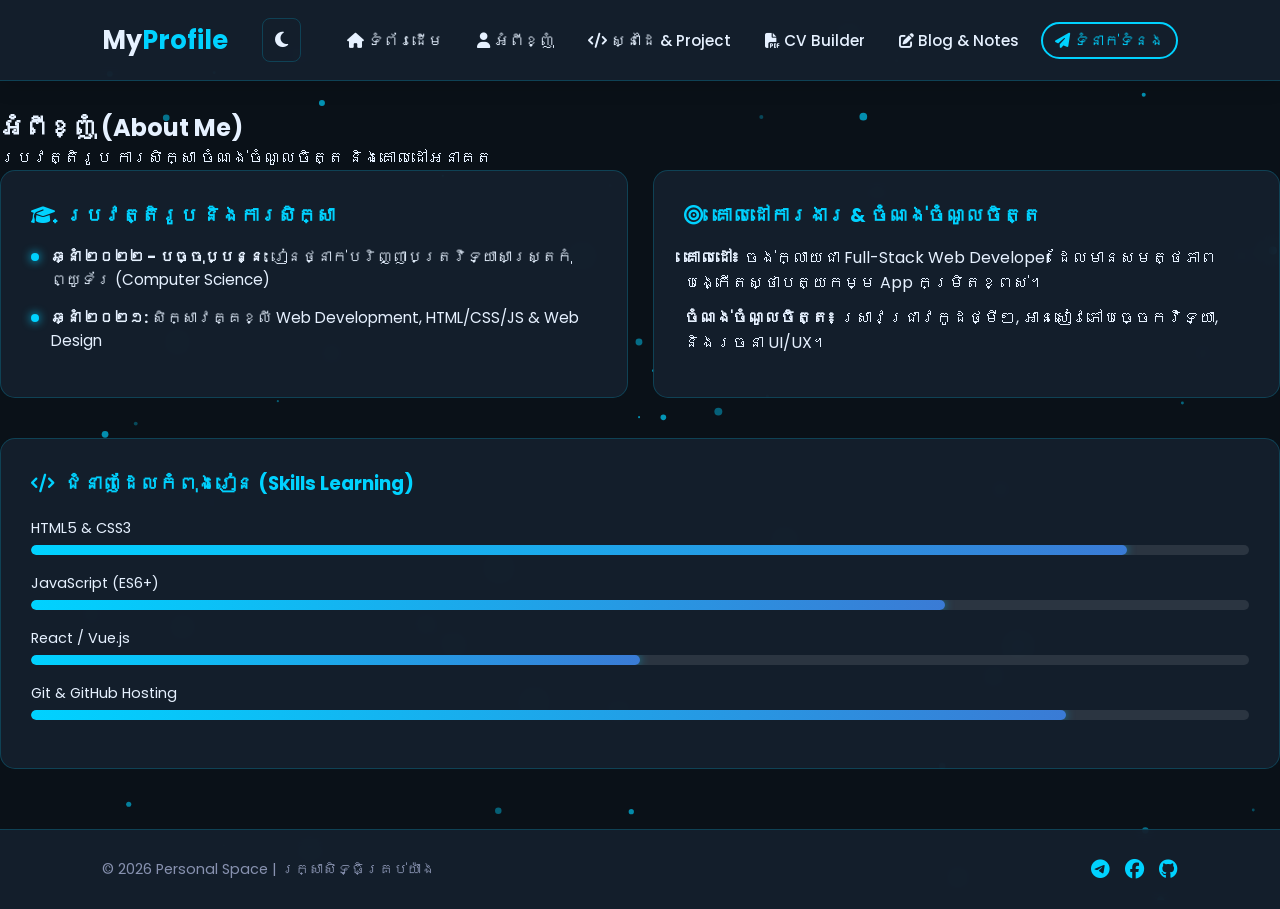
==== More/about.html @ 81aff98f "first commit" ====
<!DOCTYPE html>
<html lang="km">

<head>
    <meta charset="UTF-8">
    <meta name="viewport" content="width=device-width, initial-scale=1.0">
    <title>អំពីខ្ញុំ - About Me</title>
    <link href="https://fonts.googleapis.com/css2?family=Kantumruuy+Pro:wght@300;400;600;700&family=Poppins:wght@300;400;600;700&display=swap" rel="stylesheet">
    <link rel="stylesheet" href="https://cdnjs.cloudflare.com/ajax/libs/font-awesome/6.4.0/css/all.min.css">
    <link rel="stylesheet" href="../style.css">

    <!-- CSS ផ្ទាល់សម្រាប់ទំព័រ About -->
    <style>
        .about-grid {
            display: grid;
            grid-template-columns: repeat(auto-fit, minmax(300px, 1fr));
            gap: 25px;
            margin-bottom: 40px;
        }

        .info-card {
            background: var(--card-bg, rgba(255, 255, 255, 0.05));
            border: 1px solid var(--border-color, rgba(0, 210, 255, 0.2));
            padding: 30px;
            border-radius: 15px;
            backdrop-filter: blur(10px);
            transition: all 0.3s ease;
        }

        .info-card:hover {
            transform: translateY(-5px);
            border-color: var(--primary-sky, #00d2ff);
            box-shadow: 0 10px 25px rgba(0, 210, 255, 0.2);
        }

        .info-card h3 {
            color: var(--primary-sky, #00d2ff);
            margin-bottom: 15px;
            font-size: 1.2rem;
            display: flex;
            align-items: center;
            gap: 10px;
        }

        .timeline {
            list-style: none;
            padding-left: 0;
        }

        .timeline li {
            position: relative;
            padding-left: 20px;
            margin-bottom: 15px;
            color: var(--text-color, #e6f1ff);
            font-size: 0.95rem;
        }

        .timeline li::before {
            content: '';
            position: absolute;
            left: 0;
            top: 8px;
            width: 8px;
            height: 8px;
            background: var(--primary-sky, #00d2ff);
            border-radius: 50%;
            box-shadow: 0 0 10px var(--primary-sky, #00d2ff);
        }

        .skills-section {
            background: var(--card-bg, rgba(255, 255, 255, 0.05));
            border: 1px solid var(--border-color, rgba(0, 210, 255, 0.2));
            padding: 30px;
            border-radius: 15px;
            backdrop-filter: blur(10px);
        }

        .skills-section h3 {
            color: var(--primary-sky, #00d2ff);
            margin-bottom: 20px;
            display: flex;
            align-items: center;
            gap: 10px;
        }

        .skill-item {
            margin-bottom: 18px;
        }

        .skill-item span {
            display: block;
            margin-bottom: 6px;
            font-size: 0.9rem;
            color: var(--text-color, #e6f1ff);
        }

        .progress-bar {
            width: 100%;
            height: 10px;
            background: rgba(255, 255, 255, 0.1);
            border-radius: 10px;
            overflow: hidden;
        }

        .progress {
            height: 100%;
            background: linear-gradient(90deg, var(--primary-sky, #00d2ff), var(--secondary-sky, #3a7bd5));
            border-radius: 10px;
            transition: width 1s ease-in-out;
            box-shadow: 0 0 10px rgba(0, 210, 255, 0.5);
        }
    </style>
</head>

<body class="dark-mode">
    <canvas id="bg-canvas"></canvas>
    <div id="header-container"></div>

    <main class="page-container" style="padding-top: 110px;">
        <section class="section-title">
            <h2>អំពី<span>ខ្ញុំ</span> (About Me)</h2>
            <p>ប្រវត្តិរូប ការសិក្សា ចំណង់ចំណូលចិត្ត និងគោលដៅអនាគត</p>
        </section>

        <div class="about-grid">
            <div class="info-card">
                <h3><i class="fa-solid fa-graduation-cap"></i> ប្រវត្តិរូប និងការសិក្សា</h3>
                <ul class="timeline">
                    <li><strong>ឆ្នាំ ២០២២ - បច្ចុប្បន្ន:</strong> រៀនថ្នាក់បរិញ្ញាបត្រវិទ្យាសាស្ត្រកុំព្យូទ័រ (Computer Science)</li>
                    <li><strong>ឆ្នាំ ២០២១:</strong> សិក្សាវគ្គខ្លី Web Development, HTML/CSS/JS & Web Design</li>
                </ul>
            </div>

            <div class="info-card">
                <h3><i class="fa-solid fa-bullseye"></i> គោលដៅការងារ & ចំណង់ចំណូលចិត្ត</h3>
                <p style="margin-bottom: 10px;"><strong>គោលដៅ៖</strong> ចង់ក្លាយជា Full-Stack Web Developer ដែលមានសមត្ថភាពបង្កើតស្ថាបត្យកម្ម App កម្រិតខ្ពស់។</p>
                <p><strong>ចំណង់ចំណូលចិត្ត៖</strong> ស្រាវជ្រាវកូដថ្មីៗ, អានសៀវភៅបច្ចេកវិទ្យា, និងរចនា UI/UX។</p>
            </div>
        </div>

        <section class="skills-section">
            <h3><i class="fa-solid fa-code"></i> ជំនាញដែលកំពុងរៀន (Skills Learning)</h3>
            <div class="skills-bar">
                <div class="skill-item">
                    <span>HTML5 & CSS3</span>
                    <div class="progress-bar"><div class="progress" style="width: 90%;"></div></div>
                </div>
                <div class="skill-item">
                    <span>JavaScript (ES6+)</span>
                    <div class="progress-bar"><div class="progress" style="width: 75%;"></div></div>
                </div>
                <div class="skill-item">
                    <span>React / Vue.js</span>
                    <div class="progress-bar"><div class="progress" style="width: 50%;"></div></div>
                </div>
                <div class="skill-item">
                    <span>Git & GitHub Hosting</span>
                    <div class="progress-bar"><div class="progress" style="width: 85%;"></div></div>
                </div>
            </div>
        </section>
    </main>

    <div id="footer-container"></div>
    <script src="../script.js"></script>
    <script>
        fetch('header.html')
            .then(res => res.text())
            .then(data => {
                document.getElementById('header-container').innerHTML = data;
                setupNavLinks();
                initHeaderEvents();
            });

        fetch('footer.html')
            .then(res => res.text())
            .then(data => {
                document.getElementById('footer-container').innerHTML = data;
            });
    </script>
</body>
</html>
---- style.css ----
/* ==========================================
   GLOBAL VARIABLES & THEMES (Light & Dark)
   ========================================== */
* {
    margin: 0;
    padding: 0;
    box-sizing: border-box;
    font-family: 'Poppins', 'Kantumruuy Pro', sans-serif;
    transition: background-color 0.3s ease, color 0.3s ease, border-color 0.3s ease;
}

:root {
    --primary-sky: #00d2ff;
    --secondary-sky: #3a7bd5;
    --bg-dark: #0a1118;
    --card-bg: rgba(22, 33, 48, 0.85);
    --text-color: #e6f1ff;
    --text-muted: #8892b0;
    --accent-glow: rgba(0, 210, 255, 0.4);
    --border-color: rgba(0, 210, 255, 0.2);
}

body.light-mode {
    --bg-dark: #f0f8ff;
    --card-bg: rgba(255, 255, 255, 0.9);
    --text-color: #1a202c;
    --text-muted: #4a5568;
    --primary-sky: #0077b6;
    --secondary-sky: #00b4d8;
    --accent-glow: rgba(0, 119, 182, 0.25);
    --border-color: rgba(0, 119, 182, 0.3);
}

body {
    background-color: var(--bg-dark);
    color: var(--text-color);
    min-height: 100vh;
    overflow-x: hidden;
    position: relative;
}

#bg-canvas {
    position: fixed;
    top: 0;
    left: 0;
    width: 100%;
    height: 100%;
    z-index: 0;
    pointer-events: none;
}

/* ==========================================
   HEADER & NAVBAR STYLING (header.html)
   ========================================== */
.navbar {
    display: flex;
    justify-content: space-between;
    align-items: center;
    padding: 18px 8%;
    background: var(--card-bg);
    backdrop-filter: blur(12px);
    position: fixed;
    width: 100%;
    top: 0;
    z-index: 1000;
    border-bottom: 1px solid var(--border-color);
    box-shadow: 0 4px 20px rgba(0, 0, 0, 0.15);
}

.logo {
    font-size: 1.6rem;
    font-weight: 700;
    color: var(--text-color);
}

.logo span {
    color: var(--primary-sky);
}

.nav-links {
    display: flex;
    list-style: none;
    align-items: center;
    gap: 10px;
}

.nav-links li a {
    color: var(--text-color);
    text-decoration: none;
    font-size: 0.95rem;
    font-weight: 500;
    padding: 6px 12px;
    border-radius: 8px;
}

.nav-links li a:hover {
    color: var(--primary-sky);
    background: rgba(0, 210, 255, 0.08);
}

.btn-nav {
    border: 2px solid var(--primary-sky) !important;
    color: var(--primary-sky) !important;
    border-radius: 20px !important;
}

.btn-nav:hover {
    background: var(--primary-sky) !important;
    color: #fff !important;
    box-shadow: 0 0 15px var(--accent-glow);
}

.nav-controls {
    display: flex;
    align-items: center;
    gap: 12px;
}

.theme-btn, .hamburger {
    background: transparent;
    border: 1px solid var(--border-color);
    color: var(--text-color);
    padding: 8px 12px;
    border-radius: 8px;
    cursor: pointer;
    font-size: 1.1rem;
}

.theme-btn:hover, .hamburger:hover {
    border-color: var(--primary-sky);
    color: var(--primary-sky);
}

.hamburger {
    display: none;
}

/* Mobile Responsive Navbar */
@media (max-width: 900px) {
    .hamburger { display: block; }
    .nav-links {
        position: fixed;
        top: 75px;
        right: -100%;
        flex-direction: column;
        background: var(--bg-dark);
        width: 100%;
        padding: 25px;
        transition: 0.4s ease;
        border-bottom: 1px solid var(--border-color);
        box-shadow: 0 10px 25px rgba(0,0,0,0.3);
    }
    .nav-links.active { right: 0; }
    .nav-links li { width: 100%; text-align: center; margin: 5px 0; }
}

/* ==========================================
   FOOTER STYLING (footer.html)
   ========================================== */
footer {
    text-align: center;
    padding: 25px 8%;
    background: var(--card-bg);
    backdrop-filter: blur(10px);
    color: var(--text-muted);
    font-size: 0.9rem;
    border-top: 1px solid var(--border-color);
    margin-top: 60px;
    position: relative;
    z-index: 1;
}

.footer-content {
    display: flex;
    justify-content: space-between;
    align-items: center;
    flex-wrap: wrap;
    gap: 15px;
}

.social-links {
    display: flex;
    gap: 15px;
}

.social-links a {
    color: var(--primary-sky);
    font-size: 1.2rem;
    transition: transform 0.3s ease;
}

.social-links a:hover {
    transform: scale(1.2);
}
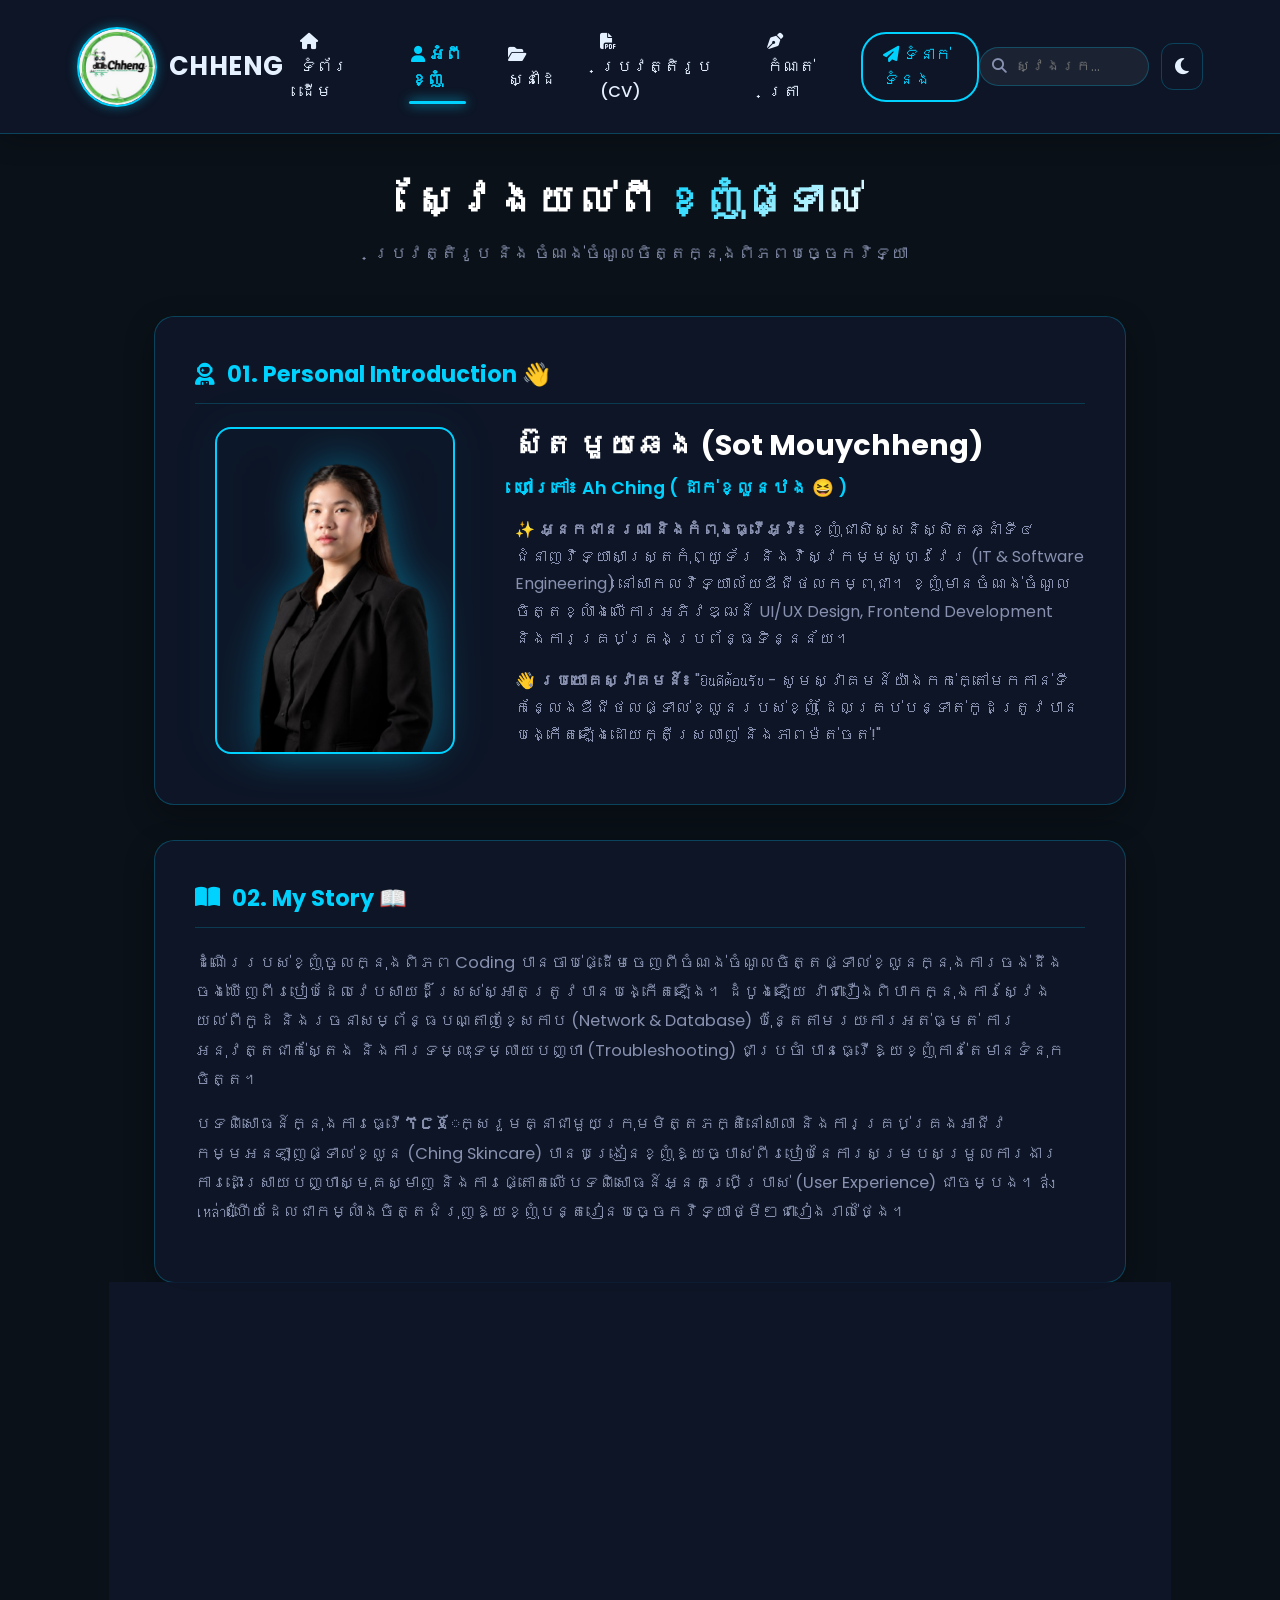
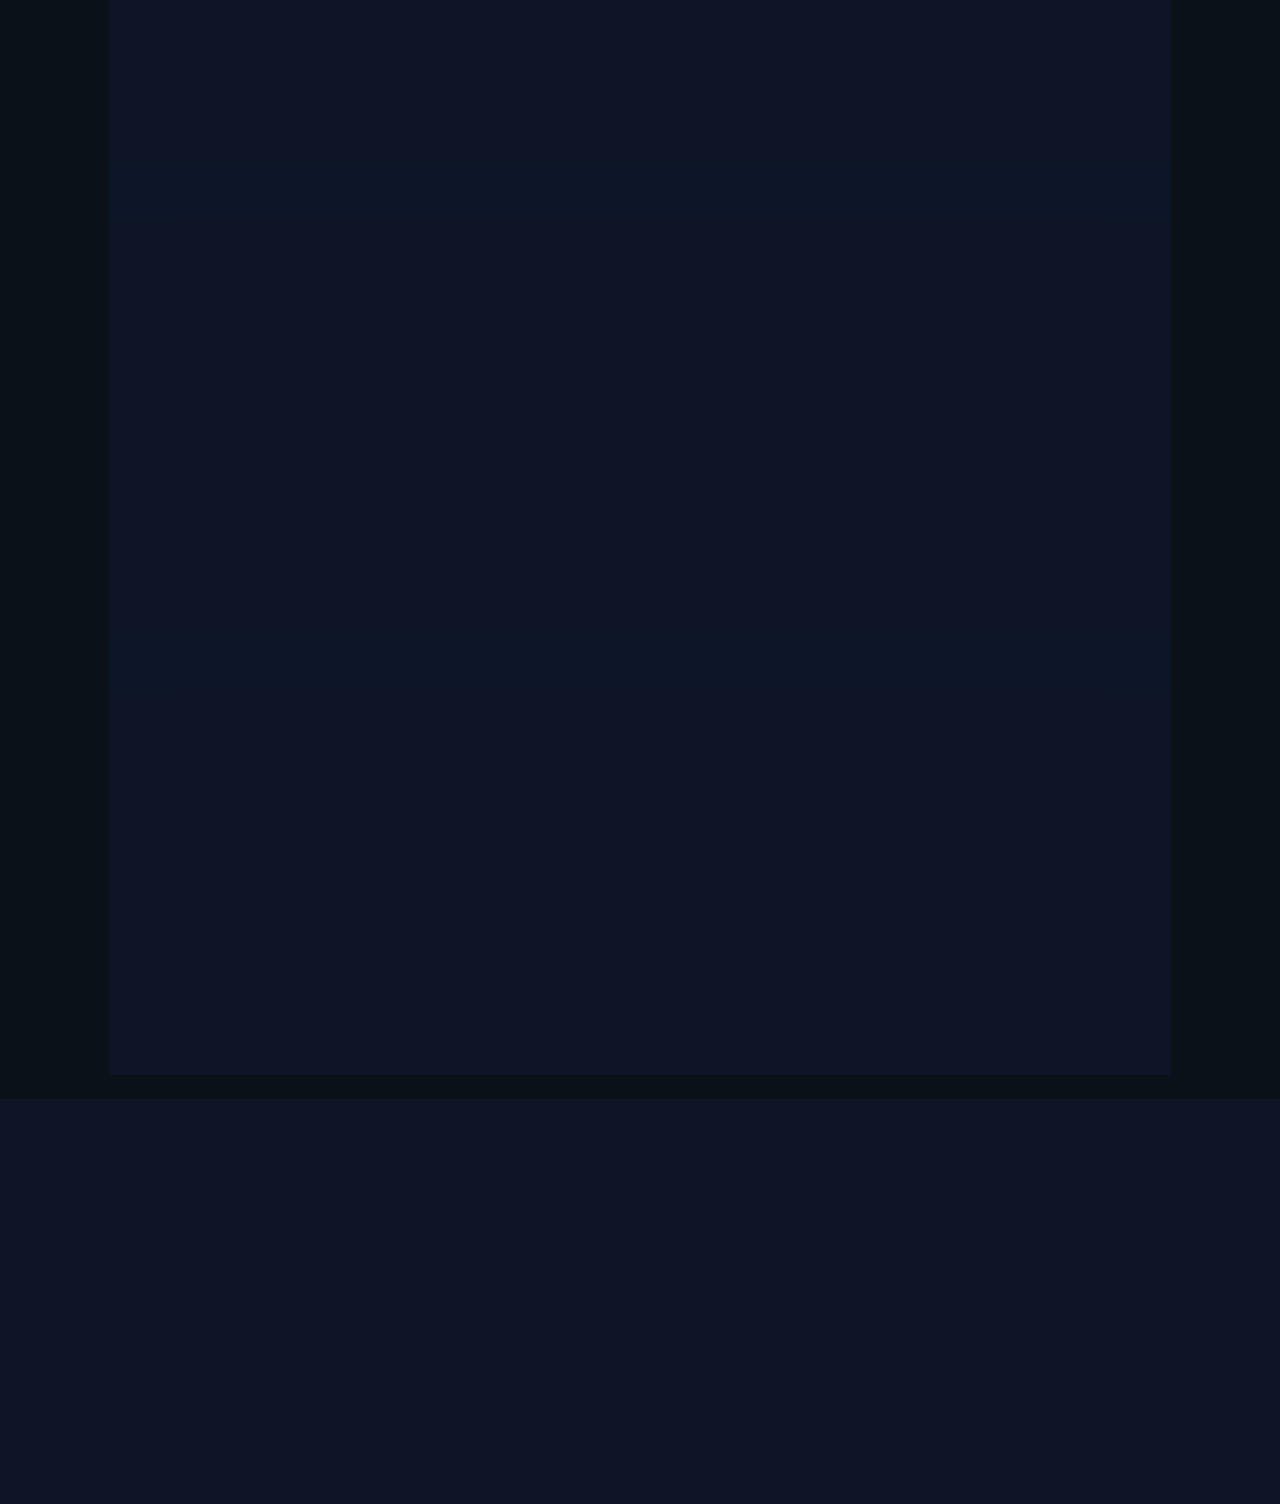
==== commit c8116767: "fix index" ====
--- a/More/about.html
+++ b/More/about.html
@@ -4,172 +4,342 @@
 <head>
     <meta charset="UTF-8">
     <meta name="viewport" content="width=device-width, initial-scale=1.0">
-    <title>អំពីខ្ញុំ - About Me</title>
+    <title>អំពីខ្ញុំ (About Me) - CHHENG.dev</title>
+    <!-- Google Fonts -->
     <link href="https://fonts.googleapis.com/css2?family=Kantumruuy+Pro:wght@300;400;600;700&family=Poppins:wght@300;400;600;700&display=swap" rel="stylesheet">
+    <!-- Font Awesome Icons -->
     <link rel="stylesheet" href="https://cdnjs.cloudflare.com/ajax/libs/font-awesome/6.4.0/css/all.min.css">
     <link rel="stylesheet" href="../style.css">
 
-    <!-- CSS ផ្ទាល់សម្រាប់ទំព័រ About -->
+    <!-- CSS ផ្ទាល់សម្រាប់ទំព័រ About Me -->
     <style>
-        .about-grid {
-            display: grid;
-            grid-template-columns: repeat(auto-fit, minmax(300px, 1fr));
-            gap: 25px;
-            margin-bottom: 40px;
-        }
-
-        .info-card {
-            background: var(--card-bg, rgba(255, 255, 255, 0.05));
-            border: 1px solid var(--border-color, rgba(0, 210, 255, 0.2));
-            padding: 30px;
-            border-radius: 15px;
-            backdrop-filter: blur(10px);
-            transition: all 0.3s ease;
-        }
-
-        .info-card:hover {
+        * {
+            margin: 0;
+            padding: 0;
+            box-sizing: border-box;
+            font-family: 'Poppins', 'Kantumruuy Pro', sans-serif;
+        }
+
+        :root {
+            --primary-sky: #00d2ff;
+            --secondary-sky: #3a7bd5;
+            --bg-dark: #0a1118;
+            --card-bg: rgba(15, 23, 42, 0.85);
+            --text-color: #e6f1ff;
+            --text-muted: #8892b0;
+            --border-color: rgba(0, 210, 255, 0.25);
+            --accent-glow: rgba(0, 210, 255, 0.4);
+        }
+
+        body, body.dark-mode {
+            background-color: var(--bg-dark, #0a1118) !important;
+            color: var(--text-color, #e6f1ff) !important;
+            min-height: 100vh;
+            overflow-x: hidden;
+            position: relative;
+        }
+
+        .about-container {
+            max-width: 1100px;
+            margin: 170px auto 80px auto;
+            padding: 0 5%;
+        }
+
+        .section-header {
+            text-align: center;
+            margin-bottom: 50px;
+        }
+
+        .section-header h1 {
+            font-size: 2.5rem;
+            font-weight: 700;
+            color: #ffffff;
+            margin-bottom: 10px;
+        }
+
+        .section-header h1 span {
+            background: linear-gradient(135deg, #00d2ff, #ffffff);
+            -webkit-background-clip: text;
+            -webkit-text-fill-color: transparent;
+        }
+
+        .section-header p {
+            color: var(--text-muted);
+            font-size: 1.05rem;
+        }
+
+        /* Card Styling */
+        .about-card {
+            background: var(--card-bg);
+            backdrop-filter: blur(15px);
+            border: 1px solid var(--border-color);
+            border-radius: 20px;
+            padding: 40px;
+            margin-bottom: 35px;
+            box-shadow: 0 10px 30px rgba(0, 0, 0, 0.3);
+            transition: transform 0.3s ease, box-shadow 0.3s ease;
+        }
+
+        .about-card:hover {
             transform: translateY(-5px);
-            border-color: var(--primary-sky, #00d2ff);
-            box-shadow: 0 10px 25px rgba(0, 210, 255, 0.2);
-        }
-
-        .info-card h3 {
-            color: var(--primary-sky, #00d2ff);
-            margin-bottom: 15px;
-            font-size: 1.2rem;
-            display: flex;
-            align-items: center;
-            gap: 10px;
-        }
-
-        .timeline {
-            list-style: none;
-            padding-left: 0;
-        }
-
-        .timeline li {
-            position: relative;
-            padding-left: 20px;
-            margin-bottom: 15px;
-            color: var(--text-color, #e6f1ff);
-            font-size: 0.95rem;
-        }
-
-        .timeline li::before {
-            content: '';
-            position: absolute;
-            left: 0;
-            top: 8px;
-            width: 8px;
-            height: 8px;
-            background: var(--primary-sky, #00d2ff);
-            border-radius: 50%;
-            box-shadow: 0 0 10px var(--primary-sky, #00d2ff);
-        }
-
-        .skills-section {
-            background: var(--card-bg, rgba(255, 255, 255, 0.05));
-            border: 1px solid var(--border-color, rgba(0, 210, 255, 0.2));
-            padding: 30px;
-            border-radius: 15px;
-            backdrop-filter: blur(10px);
-        }
-
-        .skills-section h3 {
-            color: var(--primary-sky, #00d2ff);
+            box-shadow: 0 15px 35px rgba(0, 210, 255, 0.15);
+        }
+
+        .about-card h2 {
+            color: var(--primary-sky);
+            font-size: 1.4rem;
             margin-bottom: 20px;
             display: flex;
             align-items: center;
-            gap: 10px;
+            gap: 12px;
+            border-bottom: 1px solid rgba(0, 210, 255, 0.2);
+            padding-bottom: 12px;
+        }
+
+        /* 01. Personal Introduction */
+        .intro-grid {
+            display: grid;
+            grid-template-columns: 280px 1fr;
+            gap: 40px;
+            align-items: center;
+        }
+
+        .intro-img-box {
+            text-align: center;
+        }
+
+        .intro-profile-img {
+            width: 240px;
+            height: auto;
+            border-radius: 16px;
+            object-fit: cover;
+            border: 2px solid var(--primary-sky);
+            filter: drop-shadow(0 0 20px rgba(0, 210, 255, 0.4));
+        }
+
+        .intro-details h3 {
+            font-size: 1.8rem;
+            color: #fff;
+            margin-bottom: 8px;
+        }
+
+        .intro-details .nickname {
+            color: var(--primary-sky);
+            font-weight: 600;
+            margin-bottom: 15px;
+            font-size: 1.1rem;
+        }
+
+        .intro-details p {
+            color: var(--text-muted);
+            line-height: 1.7;
+            margin-bottom: 15px;
+        }
+
+        /* 02. My Story */
+        .story-content p {
+            color: var(--text-muted);
+            line-height: 1.8;
+            margin-bottom: 15px;
+            font-size: 1.02rem;
+        }
+
+        /* 03. My Skills Grid */
+        .skills-grid {
+            display: grid;
+            grid-template-columns: repeat(auto-fit, minmax(220px, 1fr));
+            gap: 20px;
         }
 
         .skill-item {
-            margin-bottom: 18px;
-        }
-
-        .skill-item span {
-            display: block;
-            margin-bottom: 6px;
+            background: rgba(255, 255, 255, 0.03);
+            border: 1px solid rgba(0, 210, 255, 0.15);
+            padding: 20px;
+            border-radius: 14px;
+            transition: 0.3s;
+        }
+
+        .skill-item:hover {
+            border-color: var(--primary-sky);
+            background: rgba(0, 210, 255, 0.05);
+        }
+
+        .skill-item h4 {
+            color: #fff;
+            font-size: 1.05rem;
+            margin-bottom: 8px;
+            display: flex;
+            align-items: center;
+            gap: 8px;
+        }
+
+        .skill-item h4 i {
+            color: var(--primary-sky);
+        }
+
+        .skill-item p {
+            color: var(--text-muted);
             font-size: 0.9rem;
-            color: var(--text-color, #e6f1ff);
-        }
-
-        .progress-bar {
-            width: 100%;
-            height: 10px;
-            background: rgba(255, 255, 255, 0.1);
-            border-radius: 10px;
-            overflow: hidden;
-        }
-
-        .progress {
-            height: 100%;
-            background: linear-gradient(90deg, var(--primary-sky, #00d2ff), var(--secondary-sky, #3a7bd5));
-            border-radius: 10px;
-            transition: width 1s ease-in-out;
-            box-shadow: 0 0 10px rgba(0, 210, 255, 0.5);
+        }
+
+        /* 04. Education Timeline */
+        .edu-item {
+            margin-bottom: 20px;
+            padding-left: 20px;
+            border-left: 3px solid var(--primary-sky);
+        }
+
+        .edu-item h4 {
+            color: #fff;
+            font-size: 1.15rem;
+            margin-bottom: 5px;
+        }
+
+        .edu-item span {
+            color: var(--primary-sky);
+            font-size: 0.9rem;
+            font-weight: 600;
+        }
+
+        .edu-item p {
+            color: var(--text-muted);
+            margin-top: 5px;
+            font-size: 0.95rem;
+        }
+
+        /* 05. Dreams & Goals */
+        .goals-list {
+            list-style: none;
+        }
+
+        .goals-list li {
+            position: relative;
+            padding-left: 30px;
+            margin-bottom: 15px;
+            color: var(--text-muted);
+            line-height: 1.6;
+        }
+
+        .goals-list li i {
+            position: absolute;
+            left: 0;
+            top: 4px;
+            color: var(--primary-sky);
+        }
+
+        @media (max-width: 850px) {
+            .intro-grid {
+                grid-template-columns: 1fr;
+                text-align: center;
+            }
+            .intro-img-box {
+                margin-bottom: 20px;
+            }
+            .intro-details {
+                text-align: center;
+            }
         }
     </style>
 </head>
 
 <body class="dark-mode">
-    <canvas id="bg-canvas"></canvas>
+
+    <!-- Header Container -->
     <div id="header-container"></div>
 
-    <main class="page-container" style="padding-top: 110px;">
-        <section class="section-title">
-            <h2>អំពី<span>ខ្ញុំ</span> (About Me)</h2>
-            <p>ប្រវត្តិរូប ការសិក្សា ចំណង់ចំណូលចិត្ត និងគោលដៅអនាគត</p>
-        </section>
-
-        <div class="about-grid">
-            <div class="info-card">
-                <h3><i class="fa-solid fa-graduation-cap"></i> ប្រវត្តិរូប និងការសិក្សា</h3>
-                <ul class="timeline">
-                    <li><strong>ឆ្នាំ ២០២២ - បច្ចុប្បន្ន:</strong> រៀនថ្នាក់បរិញ្ញាបត្រវិទ្យាសាស្ត្រកុំព្យូទ័រ (Computer Science)</li>
-                    <li><strong>ឆ្នាំ ២០២១:</strong> សិក្សាវគ្គខ្លី Web Development, HTML/CSS/JS & Web Design</li>
-                </ul>
-            </div>
-
-            <div class="info-card">
-                <h3><i class="fa-solid fa-bullseye"></i> គោលដៅការងារ & ចំណង់ចំណូលចិត្ត</h3>
-                <p style="margin-bottom: 10px;"><strong>គោលដៅ៖</strong> ចង់ក្លាយជា Full-Stack Web Developer ដែលមានសមត្ថភាពបង្កើតស្ថាបត្យកម្ម App កម្រិតខ្ពស់។</p>
-                <p><strong>ចំណង់ចំណូលចិត្ត៖</strong> ស្រាវជ្រាវកូដថ្មីៗ, អានសៀវភៅបច្ចេកវិទ្យា, និងរចនា UI/UX។</p>
-            </div>
-        </div>
-
-        <section class="skills-section">
-            <h3><i class="fa-solid fa-code"></i> ជំនាញដែលកំពុងរៀន (Skills Learning)</h3>
-            <div class="skills-bar">
+    <div class="about-container">
+        <!-- Section Header -->
+        <div class="section-header">
+            <h1>ស្វែងយល់ពី <span>ខ្ញុំផ្ទាល់</span></h1>
+            <p>ប្រវត្តិរូប​ និង ចំណង់ចំណូលចិត្តក្នុងពិភពបច្ចេកវិទ្យា</p>
+        </div>
+
+        <!-- 01. Personal Introduction -->
+        <div class="about-card">
+            <h2><i class="fa-solid fa-user-astronaut"></i> 01. Personal Introduction 👋</h2>
+            <div class="intro-grid">
+                <div class="intro-img-box">
+                    <img src="../img/img1.png" alt="Sot Mouychheng" class="intro-profile-img">
+                </div>
+                <div class="intro-details">
+                    <h3>ស៊ត មួយឆេង (Sot Mouychheng)</h3>
+                    <div class="nickname">ហៅក្រៅ៖ Ah Ching ( ដាក់ខ្លួនឋង 😆​ )</div>
+                    <p>✨ <strong>អ្នកជានរណា និងកំពុងធ្វើអ្វី៖</strong> ខ្ញុំជាសិស្សនិស្សិតឆ្នាំទី៤ ជំនាញវិទ្យាសាស្ត្រកុំព្យូទ័រ និងវិស្វកម្មសូហ្វវែរ (IT & Software Engineering) នៅសាកលវិទ្យាល័យឌីជីថលកម្ពុជា។ ខ្ញុំមានចំណង់ចំណូលចិត្តខ្លាំងលើការអភិវឌ្ឍន៍ UI/UX Design, Frontend Development និងការគ្រប់គ្រងប្រព័ន្ធទិន្នន័យ។</p>
+                    <p>👋 <strong>ប្រយោគស្វាគមន៍៖</strong> "ยินดีต้อนรับ - សូមស្វាគមន៍យ៉ាងកក់ក្តៅមកកាន់ទីកន្លែងឌីជីថលផ្ទាល់ខ្លួនរបស់ខ្ញុំ ដែលគ្រប់បន្ទាត់កូដត្រូវបានបង្កើតឡើងដោយក្តីស្រលាញ់ និងភាពម៉ត់ចត់!"</p>
+                </div>
+            </div>
+        </div>
+
+        <!-- 02. My Story -->
+        <div class="about-card">
+            <h2><i class="fa-solid fa-book-open"></i> 02. My Story 📖</h2>
+            <div class="story-content">
+                <p>ដំណើររបស់ខ្ញុំចូលក្នុងពិភព Coding បានចាប់ផ្ដើមចេញពីចំណង់ចំណូលចិត្តផ្ទាល់ខ្លួនក្នុងការចង់ដឹងចង់ឃើញពីរបៀបដែលវេបសាយដ៏ស្រស់ស្អាតត្រូវបានបង្កើតឡើង។ ដំបូងឡើយ វាជារឿងពិបាកក្នុងការស្វែងយល់ពីកូដ និងរចនាសម្ព័ន្ធបណ្តាញខ្សែកាប (Network & Database) ប៉ុន្តែតាមរយៈការអត់ធ្មត់ ការអនុវត្តជាក់ស្តែង និងការទម្លុះទម្លាយបញ្ហា (Troubleshooting) ជាប្រចាំ បានធ្វើឱ្យខ្ញុំកាន់តែមានទំនុកចិត្ត។</p>
+                <p>បទពិសោធន៍ក្នុងការធ្វើፕሮጀែក្សរួមគ្នាជាមួយក្រុមមិត្តភក្តិនៅសាលា និងការគ្រប់គ្រងអាជីវកម្មអនឡាញផ្ទាល់ខ្លួន (Ching Skincare) បានបង្រៀនខ្ញុំឱ្យច្បាស់ពីរបៀបនៃការសម្របសម្រួលការងារ ការដោះស្រាយបញ្ហាស្មុគស្មាញ និងការផ្តោតលើបទពិសោធន៍អ្នកប្រើប្រាស់ (User Experience) ជាចម្បង។ สิ่งเหล่านี้ហើយដែលជាកម្លាំងចិត្តជំរុញឱ្យខ្ញុំបន្តរៀនបច្ចេកវិទ្យាថ្មីៗជារៀងរាល់ថ្ងៃ។</p>
+            </div>
+        </div>
+
+        <!-- 03. My Skills -->
+        <div class="about-card">
+            <h2><i class="fa-solid fa-laptop-code"></i> 03. My Skills 💻</h2>
+            <div class="skills-grid">
                 <div class="skill-item">
-                    <span>HTML5 & CSS3</span>
-                    <div class="progress-bar"><div class="progress" style="width: 90%;"></div></div>
+                    <h4><i class="fa-solid fa-code"></i> Frontend Dev</h4>
+                    <p>HTML5, CSS3, JavaScript, React, Tailwind CSS & Responsive Layouts</p>
                 </div>
                 <div class="skill-item">
-                    <span>JavaScript (ES6+)</span>
-                    <div class="progress-bar"><div class="progress" style="width: 75%;"></div></div>
+                    <h4><i class="fa-solid fa-server"></i> Backend & DB</h4>
+                    <p>PHP, Node.js, Express, MySQL, PostgreSQL & Supabase Database</p>
                 </div>
                 <div class="skill-item">
-                    <span>React / Vue.js</span>
-                    <div class="progress-bar"><div class="progress" style="width: 50%;"></div></div>
+                    <h4><i class="fa-solid fa-palette"></i> UI/UX Design</h4>
+                    <p>Figma, Mobile & Web Interfaces, Pastel & Sky Blue Aesthetics</p>
                 </div>
                 <div class="skill-item">
-                    <span>Git & GitHub Hosting</span>
-                    <div class="progress-bar"><div class="progress" style="width: 85%;"></div></div>
-                </div>
-            </div>
-        </section>
-    </main>
-
+                    <h4><i class="fa-solid fa-people-group"></i> Soft Skills</h4>
+                    <p>Communication, Teamwork, Problem Solving & Project Management</p>
+                </div>
+            </div>
+        </div>
+
+        <!-- 04. Education -->
+        <div class="about-card">
+            <h2><i class="fa-solid fa-graduation-cap"></i> 04. Education 🎓</h2>
+            <div class="edu-item">
+                <h4>បរិញ្ញាបត្រវិទ្យាសាស្ត្រកុំព្យូទ័រ និងវិស្វកម្មសូហ្វវែរ (Bachelor of Science in IT & Software Engineering)</h4>
+                <span>សាកលវិទ្យាល័យឌីជីថលកម្ពុជា (Digital University of Cambodia) | ឆ្នាំទី៤ (2023 - បច្ចុប្បន្ន)</span>
+                <p>ផ្តោតលើការសិក្សាផ្នែក Software Architecture, Database Management, Web/Mobile App Development និង UI/UX Design។</p>
+            </div>
+            <div class="edu-item" style="margin-top: 25px;">
+                <h4>វិញ្ញាបនបត្រ និងសមិទ្ធផលសិក្សា</h4>
+                <span>Docker & Virtualization Inspection Training</span>
+                <p>បញ្ចប់ការអនុវត្តប្រព័ន្ធកុងតឺន័រ Docker, Linux Debian Administration និងការសាងសង់ប្រព័ន្ធវិបសាយស្វ័យប្រវត្តិ។</p>
+            </div>
+        </div>
+
+        <!-- 05. My Dreams & Goals -->
+        <div class="about-card">
+            <h2><i class="fa-solid fa-cloud-arrow-up"></i> 05. My Dreams & Goals ☁️</h2>
+            <ul class="goals-list">
+                <li><i class="fa-solid fa-circle-check"></i> <strong>គោលដៅរយៈពេលខ្លី៖</strong> បញ្ចប់ការសិក្សាថ្នាក់បរិញ្ញាបត្រដោយលទ្ធផលល្អប្រសើរ និងបញ្ចប់ការអភិវឌ្ឍន៍ Portfolio Website ក៏ដូចជា Project ផ្ទាល់ខ្លួនឱ្យបានសម្រេចជោគជ័យ ១០០%។</li>
+                <li><i class="fa-solid fa-circle-check"></i> <strong>គោលដៅរយៈពេលវែង៖</strong> ក្លាយជា Full-Stack Web Developer និង UI/UX Designer ជំនាញអាជីព ដែលអាចបង្កើតផលិតផលឌីជីថលជួយដោះស្រាយបញ្ហាក្នុងសង្គមពិតៗ។</li>
+                <li><i class="fa-solid fa-circle-check"></i> <strong>ការអភិវឌ្ឍខ្លួនឥតឈប់ឈរ៖</strong> បន្តរៀនសូត្របច្ចេកវិទ្យាថ្មីៗទំនើបបន្ថែមទៀត ពង្រីកអាជីវកម្មអនឡាញ Ching Skincare និងបង្កើតកេរ្តិ៍ឈ្មោះក្នុងវិស័យបច្ចេកវិទ្យាឌីជីថលនៅកម្ពុជា។</li>
+            </ul>
+        </div>
+    </div>
+
+    <!-- Footer Container -->
     <div id="footer-container"></div>
+
     <script src="../script.js"></script>
     <script>
+        // Fetch Header & Footer មកដាក់ដោយស្វ័យប្រវត្តិ
         fetch('header.html')
             .then(res => res.text())
             .then(data => {
                 document.getElementById('header-container').innerHTML = data;
-                setupNavLinks();
-                initHeaderEvents();
+                if(typeof setupNavLinks === 'function') setupNavLinks();
+                if(typeof initHeaderEvents === 'function') initHeaderEvents();
             });
 
         fetch('footer.html')
@@ -179,4 +349,5 @@
             });
     </script>
 </body>
+
 </html>
